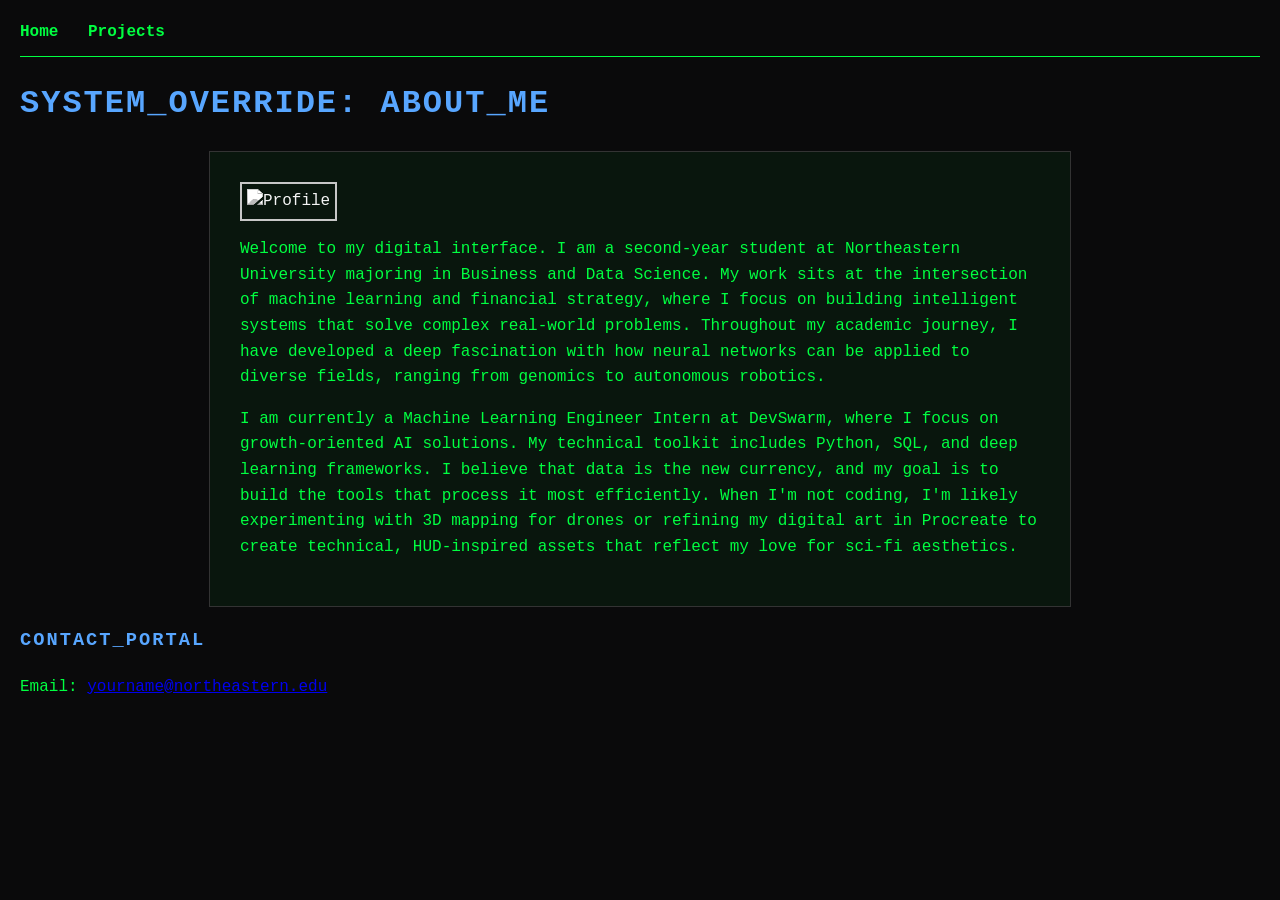
==== index.html @ ca5f3177 "upload files" ====
<!DOCTYPE html>
<html lang="en">
<head>
    <meta charset="UTF-8">
    <title>Portfolio | B. Pranav</title>
    <link rel="stylesheet" href="style.css">
</head>
<body>
    <nav>
        <a href="index.html">Home</a>
        <a href="projects.html">Projects</a>
    </nav>
    <header>
        <h1>SYSTEM_OVERRIDE: ABOUT_ME</h1>
    </header>
    <main>
        <section class="content">
            <img src="https://via.placeholder.com/150" alt="Profile" class="hud-img">
            <p>Welcome to my digital interface. I am a second-year student at Northeastern University majoring in Business and Data Science. My work sits at the intersection of machine learning and financial strategy, where I focus on building intelligent systems that solve complex real-world problems. Throughout my academic journey, I have developed a deep fascination with how neural networks can be applied to diverse fields, ranging from genomics to autonomous robotics.</p>
            <p>I am currently a Machine Learning Engineer Intern at DevSwarm, where I focus on growth-oriented AI solutions. My technical toolkit includes Python, SQL, and deep learning frameworks. I believe that data is the new currency, and my goal is to build the tools that process it most efficiently. When I'm not coding, I'm likely experimenting with 3D mapping for drones or refining my digital art in Procreate to create technical, HUD-inspired assets that reflect my love for sci-fi aesthetics.</p>
        </section>
        <footer>
            <h3>CONTACT_PORTAL</h3>
            <p>Email: <a href="mailto:yourname@northeastern.edu">yourname@northeastern.edu</a></p>
        </footer>
    </main>
</body>
</html>
---- style.css ----
body {
    background-color: #0a0a0b; /* Deep black-blue */
    color: #00ff41; /* Classic Matrix/Coder Green */
    font-family: 'Courier New', Courier, monospace;
    line-height: 1.6;
    margin: 0;
    padding: 20px;
}

nav {
    border-bottom: 1px solid #00ff41;
    padding-bottom: 10px;
    margin-bottom: 20px;
}

nav a {
    color: #00ff41;
    text-decoration: none;
    margin-right: 20px;
    font-weight: bold;
}

nav a:hover {
    background: #00ff41;
    color: #0a0a0b;
}

h1, h2, h3 {
    text-transform: uppercase;
    letter-spacing: 2px;
    color: #58a6ff; /* HUD Blue accent */
}

.hud-img {
    border: 2px solid #58a6ff;
    padding: 5px;
    filter: grayscale(100%) brightness(1.2) contrast(1.2);
    max-width: 100%;
}

.content {
    max-width: 800px;
    margin: auto;
    border: 1px solid #333;
    padding: 30px;
    background: rgba(0, 255, 65, 0.05); /* Slight green tint */
}
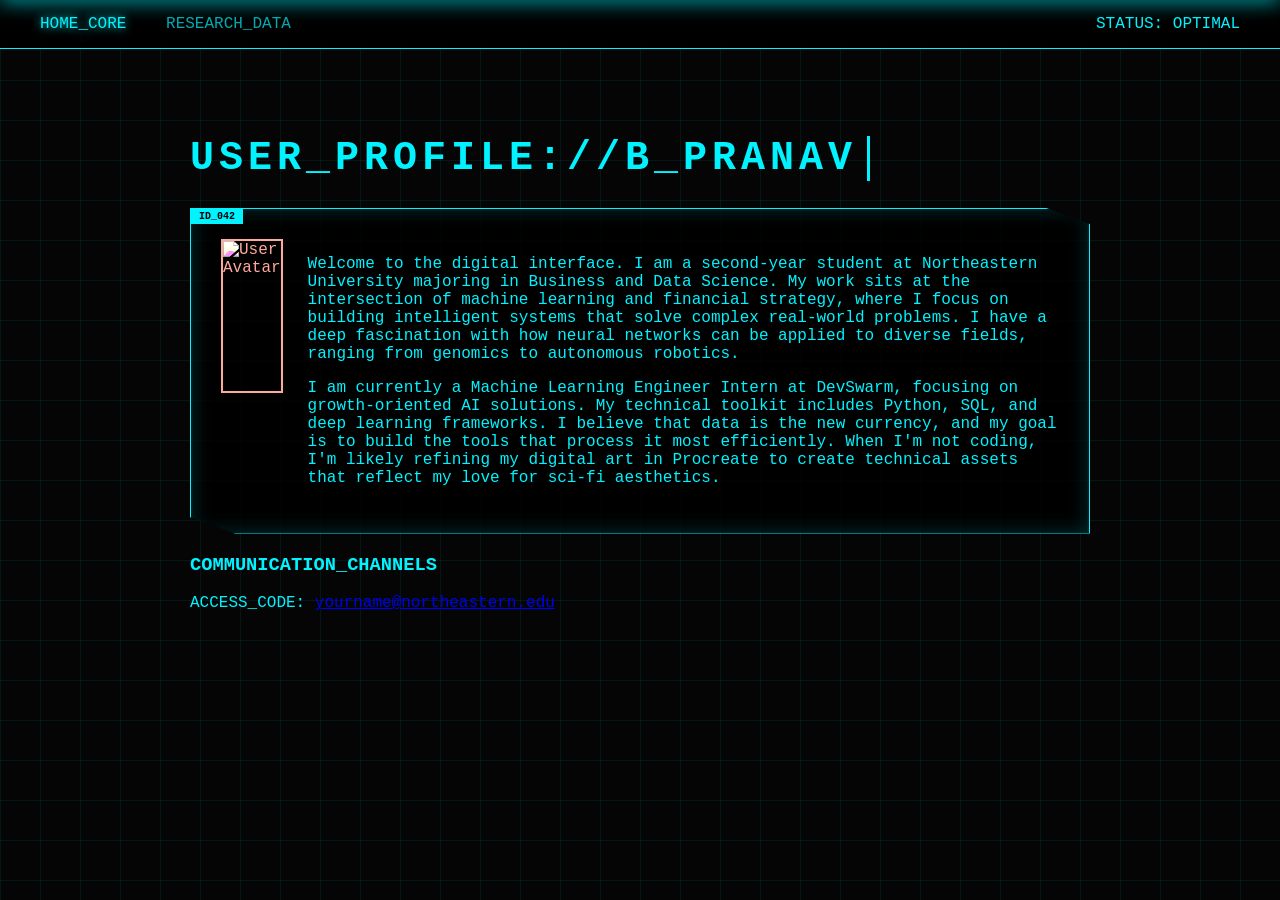
==== commit 1ae42fad: "aesthetics" ====
--- a/index.html
+++ b/index.html
@@ -2,26 +2,43 @@
 <html lang="en">
 <head>
     <meta charset="UTF-8">
-    <title>Portfolio | B. Pranav</title>
+    <meta name="viewport" content="width=device-width, initial-scale=1.0">
+    <title>SYSTEM_INTERFACE | B.PRANAV</title>
     <link rel="stylesheet" href="style.css">
 </head>
 <body>
-    <nav>
-        <a href="index.html">Home</a>
-        <a href="projects.html">Projects</a>
+    <div class="scanline"></div>
+    <div class="grid-overlay"></div>
+
+    <nav class="nav-container">
+        <div class="nav-links">
+            <a href="index.html" class="active">HOME_CORE</a>
+            <a href="projects.html">RESEARCH_DATA</a>
+        </div>
+        <div class="system-status">STATUS: OPTIMAL</div>
     </nav>
-    <header>
-        <h1>SYSTEM_OVERRIDE: ABOUT_ME</h1>
-    </header>
-    <main>
-        <section class="content">
-            <img src="https://via.placeholder.com/150" alt="Profile" class="hud-img">
-            <p>Welcome to my digital interface. I am a second-year student at Northeastern University majoring in Business and Data Science. My work sits at the intersection of machine learning and financial strategy, where I focus on building intelligent systems that solve complex real-world problems. Throughout my academic journey, I have developed a deep fascination with how neural networks can be applied to diverse fields, ranging from genomics to autonomous robotics.</p>
-            <p>I am currently a Machine Learning Engineer Intern at DevSwarm, where I focus on growth-oriented AI solutions. My technical toolkit includes Python, SQL, and deep learning frameworks. I believe that data is the new currency, and my goal is to build the tools that process it most efficiently. When I'm not coding, I'm likely experimenting with 3D mapping for drones or refining my digital art in Procreate to create technical, HUD-inspired assets that reflect my love for sci-fi aesthetics.</p>
+
+    <main class="hud-container">
+        <header class="main-header">
+            <h1>USER_PROFILE://B_PRANAV</h1>
+            <div class="glitch-line"></div>
+        </header>
+
+        <section class="content-box">
+            <div class="corner-tag">ID_042</div>
+            <div class="profile-layout">
+                <img src="https://via.placeholder.com/150/00f3ff/000000?text=IMG_LOADED" alt="User Avatar" class="hud-img">
+                <div class="text-block">
+                    <p>Welcome to the digital interface. I am a second-year student at Northeastern University majoring in Business and Data Science. My work sits at the intersection of machine learning and financial strategy, where I focus on building intelligent systems that solve complex real-world problems. I have a deep fascination with how neural networks can be applied to diverse fields, ranging from genomics to autonomous robotics.</p>
+                    
+                    <p>I am currently a Machine Learning Engineer Intern at DevSwarm, focusing on growth-oriented AI solutions. My technical toolkit includes Python, SQL, and deep learning frameworks. I believe that data is the new currency, and my goal is to build the tools that process it most efficiently. When I'm not coding, I'm likely refining my digital art in Procreate to create technical assets that reflect my love for sci-fi aesthetics.</p>
+                </div>
+            </div>
         </section>
-        <footer>
-            <h3>CONTACT_PORTAL</h3>
-            <p>Email: <a href="mailto:yourname@northeastern.edu">yourname@northeastern.edu</a></p>
+
+        <footer class="contact-footer">
+            <h3>COMMUNICATION_CHANNELS</h3>
+            <p>ACCESS_CODE: <a href="mailto:yourname@northeastern.edu">yourname@northeastern.edu</a></p>
         </footer>
     </main>
 </body>
--- a/style.css
+++ b/style.css
@@ -1,47 +1,119 @@
+:root {
+    --neon-blue: #00f3ff;
+    --neon-pink: #ff003c;
+    --bg-black: #050505;
+    --grid-color: rgba(0, 243, 255, 0.08);
+}
+
 body {
-    background-color: #0a0a0b; /* Deep black-blue */
-    color: #00ff41; /* Classic Matrix/Coder Green */
-    font-family: 'Courier New', Courier, monospace;
-    line-height: 1.6;
+    background-color: var(--bg-black);
+    color: var(--neon-blue);
+    font-family: 'Courier New', monospace;
     margin: 0;
+    overflow-x: hidden;
+}
+
+/* Grid & Scanline Background */
+.grid-overlay {
+    position: fixed;
+    top: 0; left: 0; width: 100%; height: 100%;
+    background-image: 
+        linear-gradient(var(--grid-color) 1px, transparent 1px),
+        linear-gradient(90deg, var(--grid-color) 1px, transparent 1px);
+    background-size: 40px 40px;
+    z-index: -1;
+}
+
+.scanline {
+    width: 100%;
+    height: 10px;
+    z-index: 10;
+    background: rgba(0, 243, 255, 0.1);
+    position: fixed;
+    top: -10px;
+    animation: scan 8s linear infinite;
+    box-shadow: 0 0 20px var(--neon-blue);
+    pointer-events: none;
+}
+
+@keyframes scan {
+    0% { top: -10px; }
+    100% { top: 100%; }
+}
+
+/* Layout Containers */
+.hud-container {
+    max-width: 900px;
+    margin: 40px auto;
     padding: 20px;
 }
 
-nav {
-    border-bottom: 1px solid #00ff41;
-    padding-bottom: 10px;
+.content-box {
+    position: relative;
+    border: 1px solid var(--neon-blue);
+    background: rgba(0, 0, 0, 0.85);
+    padding: 30px;
+    clip-path: polygon(0 0, 95% 0, 100% 5%, 100% 100%, 5% 100%, 0 95%);
+    box-shadow: inset 0 0 20px rgba(0, 243, 255, 0.2), 0 0 15px rgba(0, 243, 255, 0.1);
     margin-bottom: 20px;
 }
 
-nav a {
-    color: #00ff41;
-    text-decoration: none;
-    margin-right: 20px;
+.corner-tag {
+    position: absolute;
+    top: 0; left: 0;
+    background: var(--neon-blue);
+    color: black;
+    font-size: 10px;
+    padding: 2px 8px;
     font-weight: bold;
 }
 
-nav a:hover {
-    background: #00ff41;
-    color: #0a0a0b;
+/* Navigation */
+.nav-container {
+    display: flex;
+    justify-content: space-between;
+    padding: 15px 40px;
+    border-bottom: 1px solid var(--neon-blue);
+    background: rgba(0, 0, 0, 0.9);
 }
 
-h1, h2, h3 {
-    text-transform: uppercase;
-    letter-spacing: 2px;
-    color: #58a6ff; /* HUD Blue accent */
+.nav-links a {
+    color: var(--neon-blue);
+    text-decoration: none;
+    margin-right: 30px;
+    opacity: 0.7;
 }
 
-.hud-img {
-    border: 2px solid #58a6ff;
-    padding: 5px;
-    filter: grayscale(100%) brightness(1.2) contrast(1.2);
-    max-width: 100%;
+.nav-links a.active, .nav-links a:hover {
+    opacity: 1;
+    text-shadow: 0 0 10px var(--neon-blue);
 }
 
-.content {
-    max-width: 800px;
-    margin: auto;
-    border: 1px solid #333;
-    padding: 30px;
-    background: rgba(0, 255, 65, 0.05); /* Slight green tint */
+/* Profile Image */
+.hud-img {
+    border: 2px solid var(--neon-blue);
+    width: 150px;
+    height: 150px;
+    filter: hue-rotate(180deg) brightness(1.2);
+    margin-right: 25px;
+}
+
+.profile-layout {
+    display: flex;
+    align-items: flex-start;
+}
+
+/* Typewriter header effect */
+h1 {
+    font-size: 2.5rem;
+    letter-spacing: 5px;
+    border-right: 3px solid var(--neon-blue);
+    width: fit-content;
+    padding-right: 10px;
+    animation: blink 0.8s step-end infinite;
+}
+
+@keyframes blink {
+    from, to { border-color: transparent }
+    50% { border-color: var(--neon-blue); }
 }
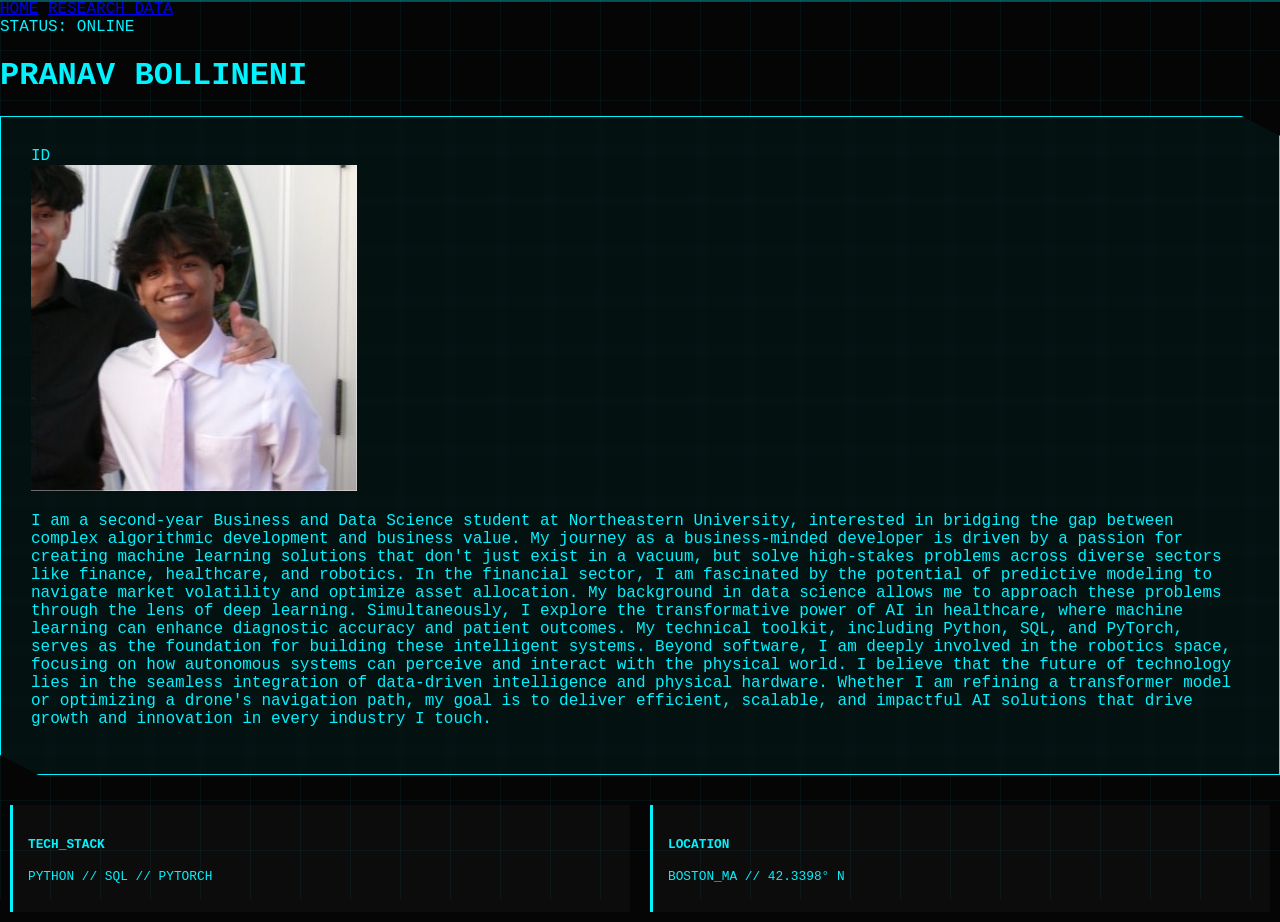
==== commit e1b0f78c: "Saving my local HUD changes before pulling" ====
--- a/index.html
+++ b/index.html
@@ -3,7 +3,7 @@
 <head>
     <meta charset="UTF-8">
     <meta name="viewport" content="width=device-width, initial-scale=1.0">
-    <title>SYSTEM_INTERFACE | B.PRANAV</title>
+    <title>B.PRANAV | DS4200 PORTFOLIO</title>
     <link rel="stylesheet" href="style.css">
 </head>
 <body>
@@ -12,34 +12,42 @@
 
     <nav class="nav-container">
         <div class="nav-links">
-            <a href="index.html" class="active">HOME_CORE</a>
+            <a href="index.html" class="active">HOME</a>
             <a href="projects.html">RESEARCH_DATA</a>
         </div>
-        <div class="system-status">STATUS: OPTIMAL</div>
+        <div class="system-status">STATUS: ONLINE</div>
     </nav>
 
     <main class="hud-container">
         <header class="main-header">
-            <h1>USER_PROFILE://B_PRANAV</h1>
+            <h1>PRANAV BOLLINENI</h1>
             <div class="glitch-line"></div>
         </header>
 
         <section class="content-box">
-            <div class="corner-tag">ID_042</div>
+            <div class="corner-tag">ID</div>
             <div class="profile-layout">
-                <img src="https://via.placeholder.com/150/00f3ff/000000?text=IMG_LOADED" alt="User Avatar" class="hud-img">
+                <img src="profile.jpg" alt="Professional Portrait of Pranav" class="hud-img">
                 <div class="text-block">
-                    <p>Welcome to the digital interface. I am a second-year student at Northeastern University majoring in Business and Data Science. My work sits at the intersection of machine learning and financial strategy, where I focus on building intelligent systems that solve complex real-world problems. I have a deep fascination with how neural networks can be applied to diverse fields, ranging from genomics to autonomous robotics.</p>
-                    
-                    <p>I am currently a Machine Learning Engineer Intern at DevSwarm, focusing on growth-oriented AI solutions. My technical toolkit includes Python, SQL, and deep learning frameworks. I believe that data is the new currency, and my goal is to build the tools that process it most efficiently. When I'm not coding, I'm likely refining my digital art in Procreate to create technical assets that reflect my love for sci-fi aesthetics.</p>
+                    <p>I am a second-year Business and Data Science student at Northeastern University, interested in bridging the gap between complex algorithmic development and business value. My journey as a business-minded developer is driven by a passion for creating machine learning solutions that don't just exist in a vacuum, but solve high-stakes problems across diverse sectors like finance, healthcare, and robotics.
+
+                        In the financial sector, I am fascinated by the potential of predictive modeling to navigate market volatility and optimize asset allocation. My background in data science allows me to approach these problems through the lens of deep learning. Simultaneously, I explore the transformative power of AI in healthcare, where machine learning can enhance diagnostic accuracy and patient outcomes. My technical toolkit, including Python, SQL, and PyTorch, serves as the foundation for building these intelligent systems.
+                        
+                        Beyond software, I am deeply involved in the robotics space, focusing on how autonomous systems can perceive and interact with the physical world. I believe that the future of technology lies in the seamless integration of data-driven intelligence and physical hardware. Whether I am refining a transformer model or optimizing a drone's navigation path, my goal is to deliver efficient, scalable, and impactful AI solutions that drive growth and innovation in every industry I touch.</p>
                 </div>
             </div>
         </section>
 
-        <footer class="contact-footer">
-            <h3>COMMUNICATION_CHANNELS</h3>
-            <p>ACCESS_CODE: <a href="mailto:yourname@northeastern.edu">yourname@northeastern.edu</a></p>
-        </footer>
+        <div class="widget-row">
+            <div class="widget">
+                <h4>TECH_STACK</h4>
+                <p>PYTHON // SQL // PYTORCH</p>
+            </div>
+            <div class="widget">
+                <h4>LOCATION</h4>
+                <p>BOSTON_MA // 42.3398° N</p>
+            </div>
+        </div>
     </main>
 </body>
 </html>
--- a/style.css
+++ b/style.css
@@ -2,7 +2,7 @@
     --neon-blue: #00f3ff;
     --neon-pink: #ff003c;
     --bg-black: #050505;
-    --grid-color: rgba(0, 243, 255, 0.08);
+    --glass: rgba(0, 243, 255, 0.05);
 }
 
 body {
@@ -13,107 +13,62 @@
     overflow-x: hidden;
 }
 
-/* Grid & Scanline Background */
+/* Background Grid */
 .grid-overlay {
     position: fixed;
     top: 0; left: 0; width: 100%; height: 100%;
     background-image: 
-        linear-gradient(var(--grid-color) 1px, transparent 1px),
-        linear-gradient(90deg, var(--grid-color) 1px, transparent 1px);
-    background-size: 40px 40px;
+        linear-gradient(rgba(0, 243, 255, 0.05) 1px, transparent 1px),
+        linear-gradient(90deg, rgba(0, 243, 255, 0.05) 1px, transparent 1px);
+    background-size: 50px 50px;
     z-index: -1;
 }
 
+/* Interactive Components */
+.content-box {
+    border: 1px solid var(--neon-blue);
+    background: var(--glass);
+    backdrop-filter: blur(5px); /* Requirement: Clean Glass effect */
+    padding: 30px;
+    clip-path: polygon(0 0, 97% 0, 100% 3%, 100% 100%, 3% 100%, 0 97%);
+    transition: transform 0.3s ease, box-shadow 0.3s ease;
+}
+
+/* Interaction: Box glows and lifts on hover */
+.content-box:hover {
+    transform: translateY(-5px);
+    box-shadow: 0 0 25px rgba(0, 243, 255, 0.3);
+    border-color: var(--neon-pink);
+}
+
+.widget {
+    flex: 1;
+    background: rgba(255, 255, 255, 0.03);
+    border-left: 3px solid var(--neon-blue);
+    padding: 15px;
+    margin: 10px;
+    font-size: 0.8rem;
+}
+
+.widget-row {
+    display: flex; /* Requirement: Layout property */
+    justify-content: space-between;
+    margin-top: 20px;
+}
+
+/* Scanline Animation */
 .scanline {
     width: 100%;
-    height: 10px;
-    z-index: 10;
-    background: rgba(0, 243, 255, 0.1);
+    height: 2px;
+    background: rgba(0, 243, 255, 0.3);
     position: fixed;
-    top: -10px;
-    animation: scan 8s linear infinite;
-    box-shadow: 0 0 20px var(--neon-blue);
+    top: 0;
+    animation: scan 6s linear infinite;
+    z-index: 99;
     pointer-events: none;
 }
 
 @keyframes scan {
-    0% { top: -10px; }
-    100% { top: 100%; }
-}
-
-/* Layout Containers */
-.hud-container {
-    max-width: 900px;
-    margin: 40px auto;
-    padding: 20px;
-}
-
-.content-box {
-    position: relative;
-    border: 1px solid var(--neon-blue);
-    background: rgba(0, 0, 0, 0.85);
-    padding: 30px;
-    clip-path: polygon(0 0, 95% 0, 100% 5%, 100% 100%, 5% 100%, 0 95%);
-    box-shadow: inset 0 0 20px rgba(0, 243, 255, 0.2), 0 0 15px rgba(0, 243, 255, 0.1);
-    margin-bottom: 20px;
-}
-
-.corner-tag {
-    position: absolute;
-    top: 0; left: 0;
-    background: var(--neon-blue);
-    color: black;
-    font-size: 10px;
-    padding: 2px 8px;
-    font-weight: bold;
-}
-
-/* Navigation */
-.nav-container {
-    display: flex;
-    justify-content: space-between;
-    padding: 15px 40px;
-    border-bottom: 1px solid var(--neon-blue);
-    background: rgba(0, 0, 0, 0.9);
-}
-
-.nav-links a {
-    color: var(--neon-blue);
-    text-decoration: none;
-    margin-right: 30px;
-    opacity: 0.7;
-}
-
-.nav-links a.active, .nav-links a:hover {
-    opacity: 1;
-    text-shadow: 0 0 10px var(--neon-blue);
-}
-
-/* Profile Image */
-.hud-img {
-    border: 2px solid var(--neon-blue);
-    width: 150px;
-    height: 150px;
-    filter: hue-rotate(180deg) brightness(1.2);
-    margin-right: 25px;
-}
-
-.profile-layout {
-    display: flex;
-    align-items: flex-start;
-}
-
-/* Typewriter header effect */
-h1 {
-    font-size: 2.5rem;
-    letter-spacing: 5px;
-    border-right: 3px solid var(--neon-blue);
-    width: fit-content;
-    padding-right: 10px;
-    animation: blink 0.8s step-end infinite;
-}
-
-@keyframes blink {
-    from, to { border-color: transparent }
-    50% { border-color: var(--neon-blue); }
+    0% { transform: translateY(0); }
+    100% { transform: translateY(100vh); }
 }
